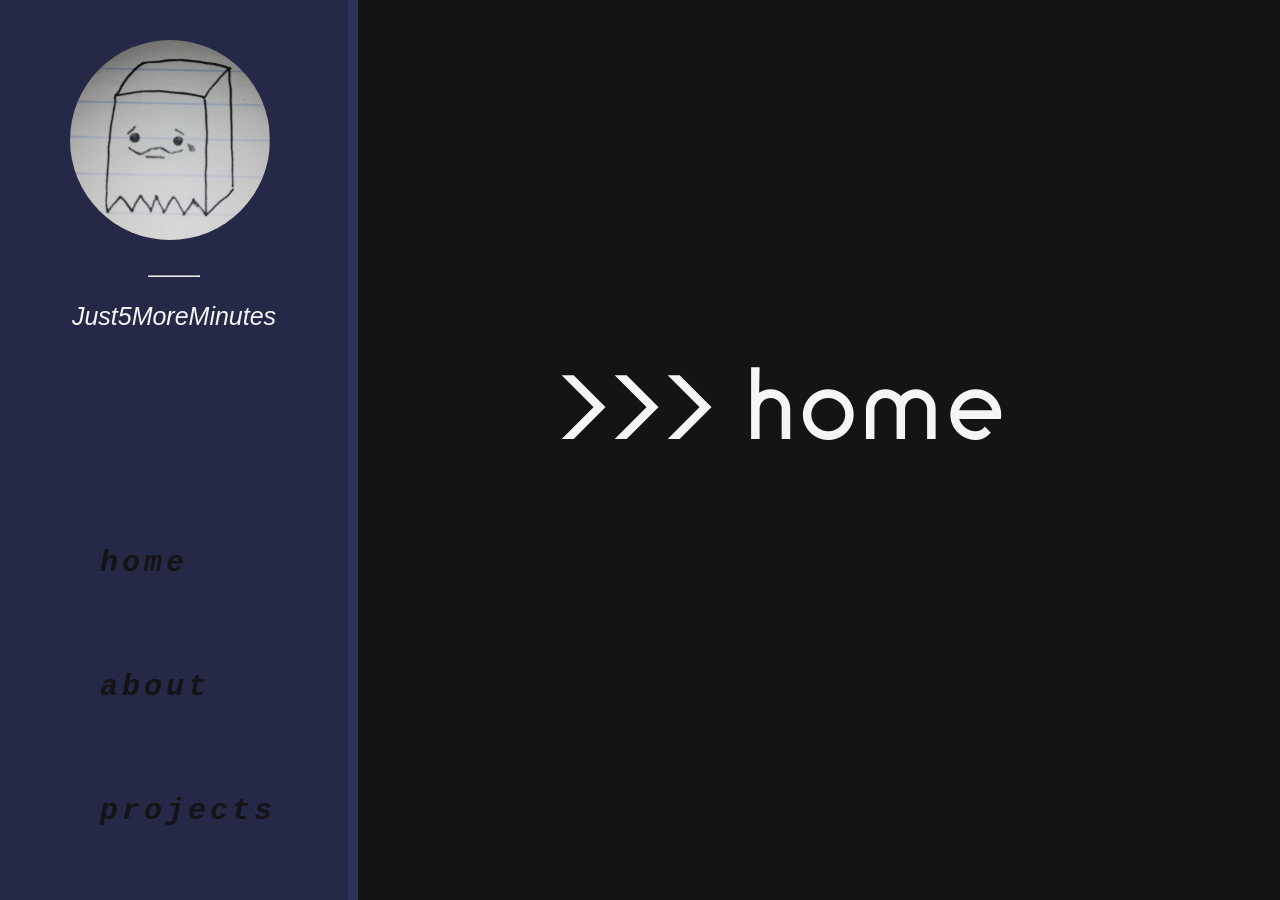
==== index.html @ b79d940b "structure changes" ====
<!DOCTYPE html>

<html>

    <head>
        <title>HOME | Just5MoreMinutes</title>
        <meta charset="UTF-16">
        <meta name="viewport" content="width=device-width, initial-scale=1">
        <link rel="stylesheet" type="text/css" href="../style/index.css">

        <script src="../js/jquery-3.6.0.min.js"></script>
        <script src="../js/main.js"></script>
    </head>

    <body onload="write_and_fade()">
        <style>
            @keyframes fadein {
                from { opacity: 0; }
                to   { opacity: 1; }
            }
        </style>
        <div class="head">
            <a href="../view/index.html"><p style="text-align:center"><img class="pfp" src="../images/pfp.PNG" alt="pfp" width="200px" height="200px" /></p></a>
            <hr class="hr-mini">
            <p id="my-name"><i>Just5MoreMinutes</i></p>
            <ul class="nav">
                <li><a href="../view/index.html"><span class="hidden">~ </span>home</a></li>
                <li><a href="../view/about.html"><span class="hidden">~ </span>about</a></li>
                <li><a href="../view/projects.html"><span class="hidden">~ </span>projects</a></li>
                <li><a href="../view/contact.html"><span class="hidden">~ </span>contact</a></li>
                <li><a href="../view/socials.html"><span class="hidden">~ </span>socials</a></li>
            </ul>
        </div>
        <h1 class="home-header" id="header"></h1>
        <div class="main-content" id="0">
            <hr class="hr-medium" style="color: #2f3258;">
            <p class="info0" id="wait-for-load">Lorem ipsum dolor sit amet, consectetur adipiscing elit, sed do eiusmod tempor incididunt ut labore et dolore magna aliqua.<br>Felis eget velit aliquet sagittis id.<br>Pellentesque pulvinar pellentesque habitant morbi. Leo vel fringilla est ullamcorper eget nulla facilisi etiam dignissim.<br>Lacinia at quis risus sed vulputate odio ut enim.</p>
            <hr class="hr-medium" style="color: #2f3258;"><br><br>
            <h2 class="latest-header" id="output" style="text-align: center;"><span class="hidden" style="color:#2f3258">>&nbsp;</span></h2>
            <p>Here you can find all the important news!</p>
        </div>
        <footer><span id="copy">&copy; Just5MoreMinutes 2022</span></footer>
    </body>

</html>
---- style/index.css ----
html, body {
    margin: 0;
    height: 100%;
}
body {
    background-color: rgb(20, 20, 20);
    height: 100%;
}
p {
    color: whitesmoke;
    text-align: center;
    /* font-family: Arial, Helvetica, sans-serif; */
    font-family:'Segoe UI', Tahoma, Geneva, Verdana, sans-serif;
    font-size: 25px;
}
h1, h2, h3 {
    color: whitesmoke;
    font-family: main-font;
    letter-spacing: 9px;
}
h1 {
    font-size: 90px;
}
h2 {
    font-size: 60px;
}
h3 {
    font-size: 30px;
    font-family:'Gill Sans', 'Gill Sans MT', Calibri, 'Trebuchet MS', sans-serif;
    letter-spacing: normal;
    text-align: center;
}
footer {
    bottom: 0;
    display: flex;
    position: absolute;
}
button {
    text-align: center;
    font-size: 25px;
    pointer-events: all;
}
::selection {
    background: #121a3fbd;
}
/* general reusable classes */

.hr-mini {
    max-width: 50px;
    margin-top: 0;margin-bottom: 0;
}
.hr-medium {
    max-width: 100px;
    margin-top: 0;margin-bottom: 0;
}
.vertical-relevant-box {
    /* rotate: 90deg; */
    margin: 15px;
}
.vertical {
    rotate: 90deg;
    color: #2f3258;
    width: 100px;
}

/* side nav */

.head {
    position: fixed;
    top: 0px;
    padding-top: 250px;
    width: 348px;
    height: 100vh;
    background-color:#252846;
    border-right: 10px solid #2f3258;
    border-bottom: 10px solid #2f3258;
    border-bottom-left-radius: 0%;
    border-bottom-right-radius: 5px;
    z-index: 1;
}
.nav {
    list-style: none;
    font-size: 30px;
    font-family: 'Courier New', Courier, monospace;
    text-decoration: none;
    float: left;
    padding-left: 90px;
    font-weight: bold;
    font-style: italic;
    margin-top: 100px;
    justify-content: center;
}
.nav li {
    margin-top: 90px;
}
.nav li a {
    list-style: none;
    text-decoration: none;
    color: rgb(20, 20, 20);
    letter-spacing: 4px;
    padding: 10px;
}
.nav li a:hover { color: rgb(77, 77, 77); }
.nav li:hover { transform: translateX(4px); }
.hidden { display: none; }
.nav li:hover .hidden { display: inline-block; }

.pfp {
    max-width: 200px;max-width: 200px;
    border-radius: 100px;
    margin-left: 70px;
    display: flex; position: absolute;
    top: 40px;
}
#my-name {
    padding: 0;
    /* font-family:'Gill Sans', 'Gill Sans MT', Calibri, 'Trebuchet MS', sans-serif; */
    font-family: 'Trebuchet MS', 'Lucida Sans Unicode', 'Lucida Grande', 'Lucida Sans', Arial, sans-serif;
}
#copy { 
    float: left;
    font-family: 'Courier New', Courier, monospace;
    font-size: 15px;
    margin-left: 50px;
}

/* main content */

.main-content {
    height: fit-content;
    margin: 0;
    padding: 0;
    z-index: 2;
    width: fit-content;
}

/* home */
/* .latest-header::after {
    content: '';
    position: relative;
    bottom: 0;
    left: 0;
    width: 100%;
    height: 0.1em;
    background-color: hotpink;
    opacity: 1;
    transition: opacity 300ms, transform 300ms;
    display: block;
}
.latest-header { overflow: hidden; display: block;}
.latest-header::after { transform: translate3d(-100%, 0, 0); }
.latest-header:hover::after,.latest-header:focus::after { transform: translate3d(0, 0, 0); } */
.latest-header:hover .hidden { display: inline-block; 
pointer-events: all; z-index: 34; }

.cards-wrapper {
    display: grid;
    grid-template-columns: auto auto auto;
    padding-right: 5px;
    border: 2px solid grey;border-radius: 5px;
}
.card {
    max-width: 500px;
}
.take-me-there {
    background: none; border: none;
    color: azure;
    cursor: pointer;
}
.take-me-there:hover span {
    display: none;
}
.take-me-there:hover::before {
    content: "Go!";
}
/* @-syntax */

@font-face {
    font-family: main-font;
    src: url(../fonts/Timeburner-xJB8.ttf);
}
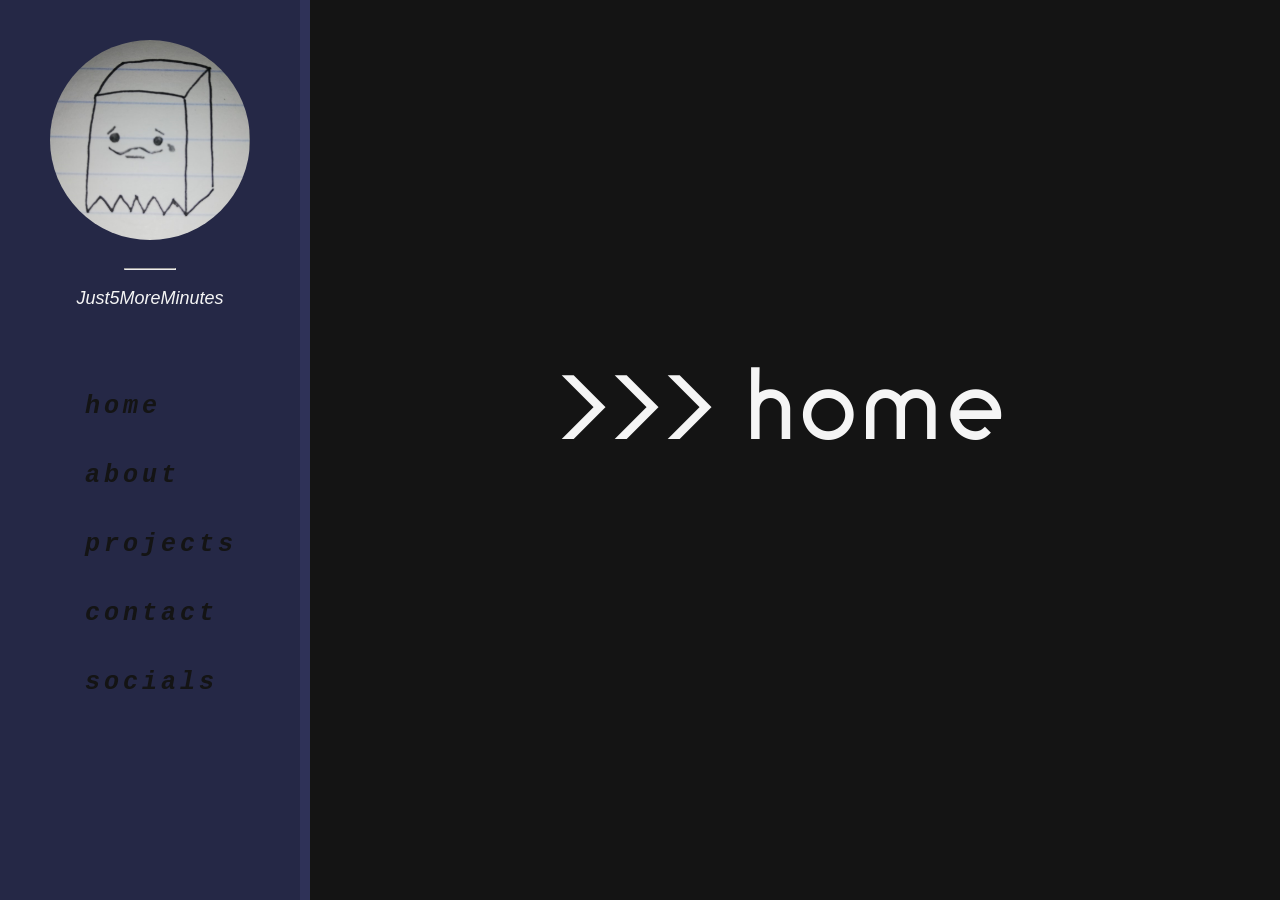
==== commit cda2ce8b: "dynamic" ====
--- a/index.html
+++ b/index.html
@@ -6,10 +6,11 @@
         <title>HOME | Just5MoreMinutes</title>
         <meta charset="UTF-16">
         <meta name="viewport" content="width=device-width, initial-scale=1">
-        <link rel="stylesheet" type="text/css" href="../style/index.css">
+        <link rel="stylesheet" type="text/css" href="style/index.css">
+        <link rel="stylesheet" type="text/css" href="style/dynamic.css">
 
-        <script src="../js/jquery-3.6.0.min.js"></script>
-        <script src="../js/main.js"></script>
+        <script src="js/jquery-3.6.0.min.js"></script>
+        <script src="js/main.js"></script>
     </head>
 
     <body onload="write_and_fade()">
@@ -19,16 +20,17 @@
                 to   { opacity: 1; }
             }
         </style>
+        <p class="fuck-mobile">i dont like mobile :)<br><br><br><br><br><sup>its wip though :)</sup></p>
         <div class="head">
-            <a href="../view/index.html"><p style="text-align:center"><img class="pfp" src="../images/pfp.PNG" alt="pfp" width="200px" height="200px" /></p></a>
+            <a href="index.html"><p style="text-align:center"><img class="pfp" src="images/pfp.PNG" alt="pfp" width="200px" height="200px" /></p></a>
             <hr class="hr-mini">
             <p id="my-name"><i>Just5MoreMinutes</i></p>
             <ul class="nav">
-                <li><a href="../view/index.html"><span class="hidden">~ </span>home</a></li>
-                <li><a href="../view/about.html"><span class="hidden">~ </span>about</a></li>
-                <li><a href="../view/projects.html"><span class="hidden">~ </span>projects</a></li>
-                <li><a href="../view/contact.html"><span class="hidden">~ </span>contact</a></li>
-                <li><a href="../view/socials.html"><span class="hidden">~ </span>socials</a></li>
+                <li><a href="index.html"><span class="hidden">~ </span>home</a></li>
+                <li><a href="view/about.html"><span class="hidden">~ </span>about</a></li>
+                <li><a href="view/projects.html"><span class="hidden">~ </span>projects</a></li>
+                <li><a href="view/contact.html"><span class="hidden">~ </span>contact</a></li>
+                <li><a href="view/socials.html"><span class="hidden">~ </span>socials</a></li>
             </ul>
         </div>
         <h1 class="home-header" id="header"></h1>
--- a/style/index.css
+++ b/style/index.css
@@ -133,6 +133,7 @@
     z-index: 2;
     width: fit-content;
 }
+.fuck-mobile {display: none;}
 
 /* home */
 /* .latest-header::after {
--- a/style/dynamic.css
+++ b/style/dynamic.css
@@ -0,0 +1,14 @@
+/* dynamic resizing */
+@media (max-width: 1100px) {
+    div,span,h1,h2,h3,h4,h5,h6,p:not(.fuck-mobile),hr,ul,li,a,footer {display: none;}
+    .fuck-mobile{display: block;}
+}
+
+@media (max-width: 1300px),(max-height: 1000px){
+    p{font-size: 18px;}
+    .info0{left: 5%;}
+    .head{width: 300px;}
+    .nav {font-size: 25px;margin-top: 25px;padding-left: 75px;}
+    .nav li{margin-top: 40px;}
+    .pfp{margin-left: 50px;}
+}
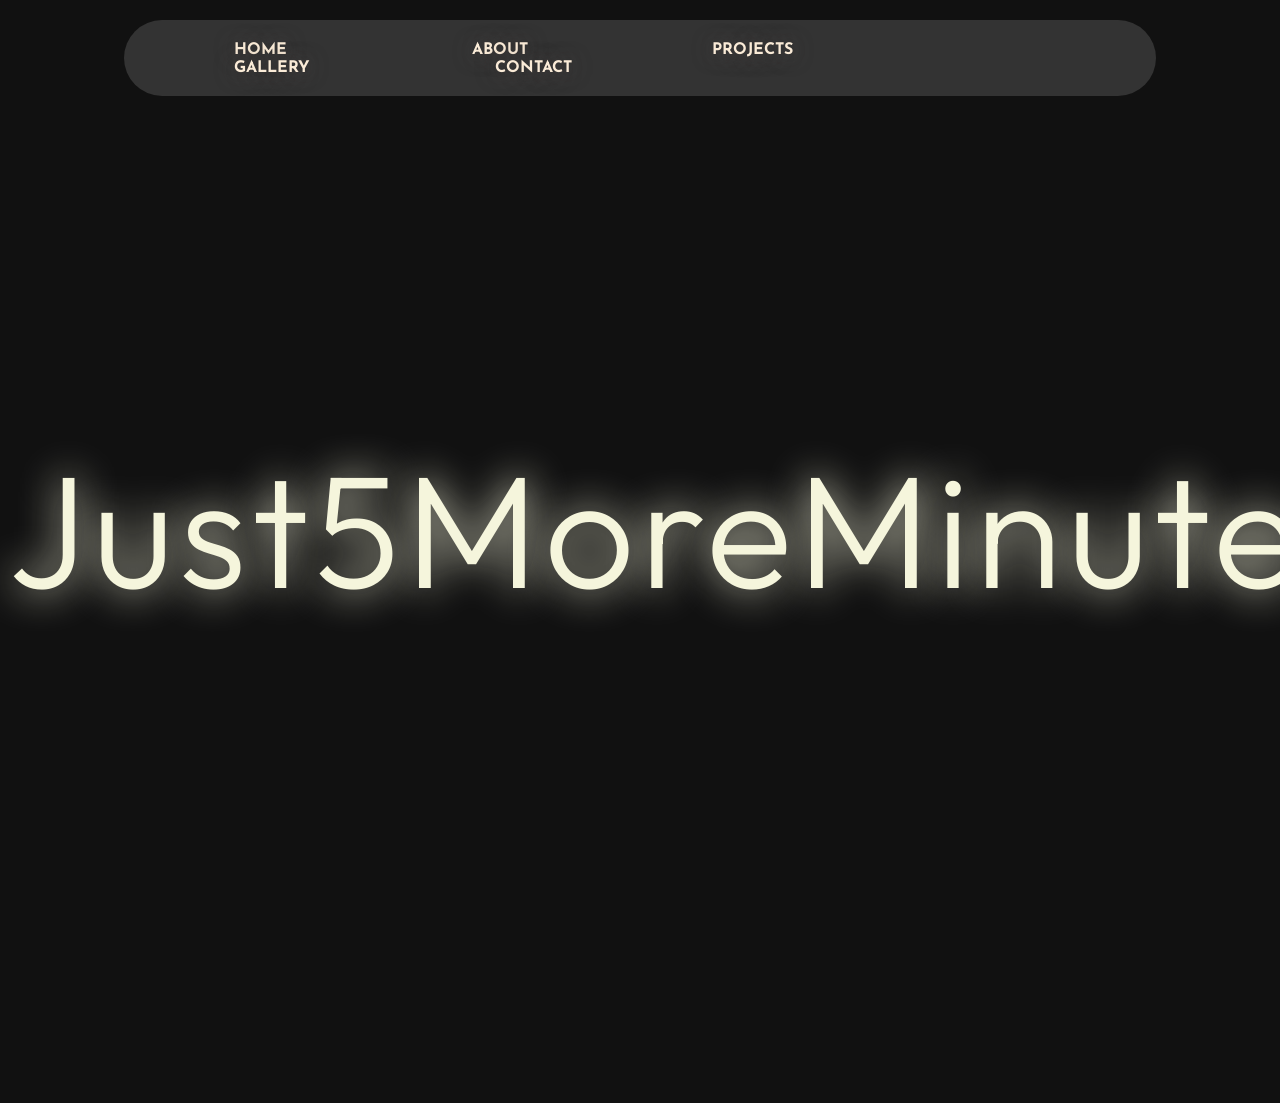
==== commit 2b3b9a4d: "rework" ====
--- a/index.html
+++ b/index.html
@@ -1,47 +1,36 @@
-<!DOCTYPE html>
+<!DOCTYPE html> 
 
-<html>
+    <html lang="en">
 
-    <head>
-        <title>HOME | Just5MoreMinutes</title>
-        <meta charset="UTF-16">
-        <meta name="viewport" content="width=device-width, initial-scale=1">
-        <link rel="stylesheet" type="text/css" href="style/index.css">
-        <link rel="stylesheet" type="text/css" href="style/dynamic.css">
+        <head>
+            <meta charset="UTF-8">
+            <meta http-equiv="X-UA-Compatible" content="IE=edge">
+            <meta name="viewport" content="width=device-width, initial-scale=1.0">
 
-        <script src="js/jquery-3.6.0.min.js"></script>
-        <script src="js/main.js"></script>
-    </head>
+            <link rel="stylesheet" type="text/css" href="styles/all.css">
 
-    <body onload="write_and_fade()">
-        <style>
-            @keyframes fadein {
-                from { opacity: 0; }
-                to   { opacity: 1; }
-            }
-        </style>
-        <p class="fuck-mobile">i dont like mobile :)<br><br><br><br><br><sup>its wip though :)</sup></p>
-        <div class="head">
-            <a href="index.html"><p style="text-align:center"><img class="pfp" src="images/pfp.PNG" alt="pfp" width="200px" height="200px" /></p></a>
-            <hr class="hr-mini">
-            <p id="my-name"><i>Just5MoreMinutes</i></p>
-            <ul class="nav">
-                <li><a href="index.html"><span class="hidden">~ </span>home</a></li>
-                <li><a href="view/about.html"><span class="hidden">~ </span>about</a></li>
-                <li><a href="view/projects.html"><span class="hidden">~ </span>projects</a></li>
-                <li><a href="view/contact.html"><span class="hidden">~ </span>contact</a></li>
-                <li><a href="view/socials.html"><span class="hidden">~ </span>socials</a></li>
-            </ul>
-        </div>
-        <h1 class="home-header" id="header"></h1>
-        <div class="main-content" id="0">
-            <hr class="hr-medium" style="color: #2f3258;">
-            <p class="info0" id="wait-for-load">Lorem ipsum dolor sit amet, consectetur adipiscing elit, sed do eiusmod tempor incididunt ut labore et dolore magna aliqua.<br>Felis eget velit aliquet sagittis id.<br>Pellentesque pulvinar pellentesque habitant morbi. Leo vel fringilla est ullamcorper eget nulla facilisi etiam dignissim.<br>Lacinia at quis risus sed vulputate odio ut enim.</p>
-            <hr class="hr-medium" style="color: #2f3258;"><br><br>
-            <h2 class="latest-header" id="output" style="text-align: center;"><span class="hidden" style="color:#2f3258">>&nbsp;</span></h2>
-            <p>Here you can find all the important news!</p>
-        </div>
-        <footer><span id="copy">&copy; Just5MoreMinutes 2022</span></footer>
-    </body>
+            <script type="text/javascript" src="js/jquery-3.6.0.min.js"></script>
 
-</html>+            <title>HOME</title>
+        </head>
+
+        <body>
+            
+            <div class="nav-head">
+                <ul class="nav-bar">
+                    <li class="nav-element"><a href="#" title="HOME">HOME</a></li>
+                    <li class="nav-element"><a href="#" title="ABOUT">ABOUT</a></li>
+                    <li class="nav-element"><a href="#" title="PROJECTS">PROJECTS</a></li>
+                    <li class="nav-element"><a href="#" title="GALLERY">GALLERY</a></li>
+                    <li class="nav-element"><a href="#" title="CONTACT">CONTACT</a></li>
+                </ul>
+            </div>
+
+            <div class="main">
+                <h1 class="name txt-c" id="random_col" onmouseover="setColor()">Just5MoreMinutes</h1>
+                <script type="text/javascript" src="js/random_color.js"></script>
+            </div>
+
+        </body>
+
+    </html>
--- a/styles/all.css
+++ b/styles/all.css
@@ -0,0 +1,125 @@
+/*
+ 
+*/
+:root { 
+    --new_color: beige; 
+    --new_radius: 40px;
+    --new_scale: 1;
+}
+::selection { background-color: rgb(179, 175, 171); }
+/* ------------------ */
+/* GENERAL            */
+/* ------------------ */
+html, body {
+    /* margin: 0; */
+    height: 100%;
+    font-family: Arial, Helvetica, sans-serif; /* temporary */
+    background-color: rgb(17, 17, 17);
+    font-size: 16px;
+}
+
+h1 { font-size: 2.5em; font-weight: 300; }
+h2 { font-size: 2.0em; font-weight: 300; }
+h3 { font-size: 1.5em; font-weight: 300; }
+h4 { font-size: 1.2em; font-weight: 300; }
+h5 { font-size: 1.0em; font-weight: 300; }
+h6 { font-size: 0.5em; font-weight: 300; }
+
+p { word-break: break-all; color: aliceblue; }
+h1,h2,h3,h4,h5,h6 { color: beige; }
+
+a { color: rgb(197, 178, 153); text-decoration: none; cursor: pointer; }
+
+/* ------------------ */
+/* CLASSES            */
+/* ------------------ */
+
+/* navigation */
+.nav-head {
+    display: flex;
+    justify-content: center;
+    position: sticky;
+
+    width: 80%;
+
+    margin-top: 20px;
+    margin-right: auto;
+    margin-left: auto;
+
+    padding: 10px;
+
+    background-color: #333;
+    border-radius: 100px;
+    border: 0px solid transparent;
+}
+
+    .nav-bar {
+        list-style: none;
+        padding: 10px;
+        margin: auto;
+        width: auto;
+    }
+
+        .nav-element {
+            display: inline-flex;
+            list-style: none;
+            text-decoration: none;
+
+            padding-left: 5.625rem;
+            padding-right: 5.625rem;
+        }
+
+            .nav-element a {
+                display: block;
+                text-decoration: none;
+                color: antiquewhite;
+                font-weight: bolder;
+                font-family: navfont;
+                text-shadow: 0px 2px 20px rgb(77, 73, 73);
+                transition: .3s;
+            }
+
+            .nav-element a:hover {
+                transform: scale(1.5);
+                color: rgb(210, 200, 185) !important;
+                text-shadow: 0px 0px 30px rgb(176, 167, 167, 0.5) !important;
+            }
+
+/* ------------------------- */
+/* ----- main content ----- */
+.main { height: 100%; }
+    .name { 
+        color: var(--new_color) !important;
+        text-shadow: 0px 0px var(--new_radius) var(--new_color);
+        scale: var(--new_scale);
+        font-size: 10rem;
+        font-family: txt;
+        letter-spacing: 5px;
+
+        width: fit-content;
+
+        margin-right: auto; margin-left: auto;
+        transition: 2s;
+
+        top: 25%;
+        position: relative;
+    }
+
+
+
+/* ------------------ */
+/* UTILITY            */
+/* ------------------ */
+.txt-c { text-align: center !important; }
+.txt-l { text-align: left !important; }
+.txt-r { text-align: right !important; }
+
+
+@font-face {
+    font-family: navfont;
+    src: url("../fonts/JosefinSans-VariableFont_wght.ttf");
+}
+@font-face {
+    font-family: txt;
+    src: url("../fonts/Outfit-VariableFont_wght.ttf");
+}
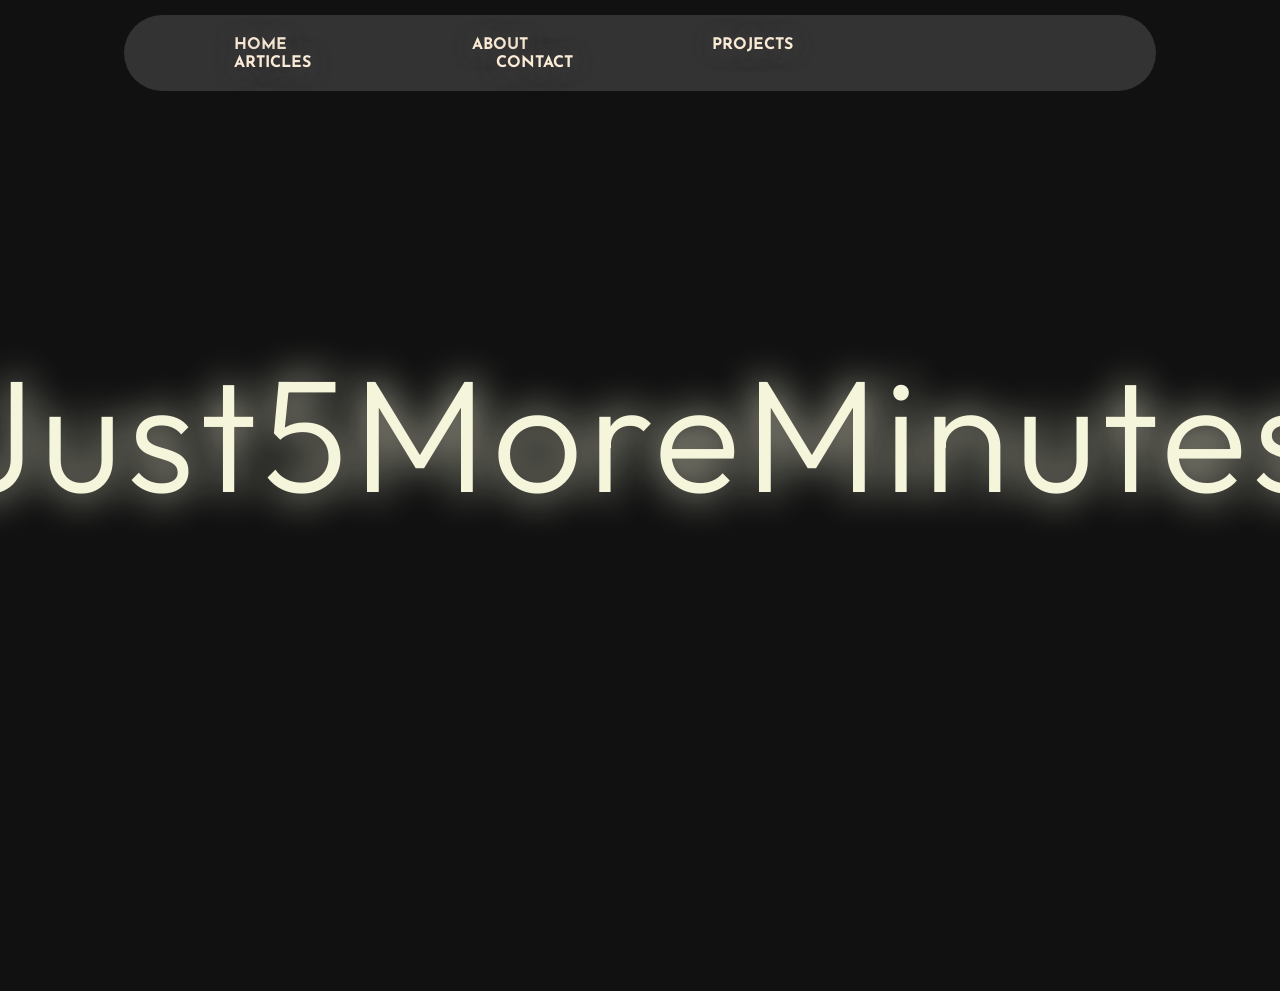
==== commit a7b9b661: "add // landing page improvements" ====
--- a/index.html
+++ b/index.html
@@ -21,13 +21,14 @@
                     <li class="nav-element"><a href="#" title="HOME">HOME</a></li>
                     <li class="nav-element"><a href="#" title="ABOUT">ABOUT</a></li>
                     <li class="nav-element"><a href="#" title="PROJECTS">PROJECTS</a></li>
-                    <li class="nav-element"><a href="#" title="GALLERY">GALLERY</a></li>
+                    <li class="nav-element"><a href="#" title="GALLERY">ARTICLES</a></li>
                     <li class="nav-element"><a href="#" title="CONTACT">CONTACT</a></li>
                 </ul>
             </div>
 
             <div class="main">
                 <h1 class="name txt-c" id="random_col" onmouseover="setColor()">Just5MoreMinutes</h1>
+                <p class="info-line txt-c" id="show_on_hover">developer & writer</p>
                 <script type="text/javascript" src="js/random_color.js"></script>
             </div>
 
--- a/styles/all.css
+++ b/styles/all.css
@@ -5,6 +5,9 @@
     --new_color: beige; 
     --new_radius: 40px;
     --new_scale: 1;
+    --new_letter_space: 5px;
+    --opacity: 1;
+    --display: 0;
 }
 ::selection { background-color: rgb(179, 175, 171); }
 /* ------------------ */
@@ -39,10 +42,11 @@
     display: flex;
     justify-content: center;
     position: sticky;
+    top: 15px;
 
     width: 80%;
 
-    margin-top: 20px;
+    margin-top: 15px;
     margin-right: auto;
     margin-left: auto;
 
@@ -87,24 +91,55 @@
 
 /* ------------------------- */
 /* ----- main content ----- */
-.main { height: 100%; }
+.main { 
+    height: 100%; 
+    display: flex; 
+    flex-flow: column nowrap;
+    justify-content: center;
+    align-items: center;
+}
     .name { 
         color: var(--new_color) !important;
-        text-shadow: 0px 0px var(--new_radius) var(--new_color);
-        scale: var(--new_scale);
+        text-shadow: 0px 0px var(--new_radius) var(--new_color) !important;
+        transform: scale(var(--new_scale));
         font-size: 10rem;
         font-family: txt;
-        letter-spacing: 5px;
+        letter-spacing: var(--new_letter_space);
+        opacity: var(--opacity);
 
         width: fit-content;
+        height: fit-content;
 
         margin-right: auto; margin-left: auto;
         transition: 2s;
 
         top: 25%;
-        position: relative;
+        position: fixed;
     }
 
+    .info-line {
+        font-size: 30px;
+        font-family: txt;
+
+        position: fixed;
+        top: 42%;
+
+        opacity: var(--display);
+
+        transition: 2s ease;
+    }
+
+    .down-arrow {
+        display: flex;
+        margin-right: auto;
+        margin-left: auto;
+
+        position: relative;
+        top: 0.45rem;
+
+        animation: arrow_bounce 2s infinite;
+        animation-timing-function: linear;
+    }
 
 
 /* ------------------ */
@@ -115,6 +150,45 @@
 .txt-r { text-align: right !important; }
 
 
+
+
+
+@keyframes arrow_bounce {
+    0% {
+        margin-top: 0px;
+        transition: all;
+    }
+    20% {
+        margin-top: -5px;
+        transition: all;
+    }
+    40% {
+        margin-top: -15px;
+        transition: all;
+    }
+    60% {
+        margin-top: -20px;
+        transition: all;
+    }
+    80% {
+        margin-top: -25px;
+        transition: all;
+    }
+    100% {
+        margin-top: 3px;
+        transition: all;
+    }
+}
+
+@keyframes opacity-change {
+    from {
+        opacity: 0;
+    }
+    to {
+        opacity: 1;
+    }
+}
+
 @font-face {
     font-family: navfont;
     src: url("../fonts/JosefinSans-VariableFont_wght.ttf");
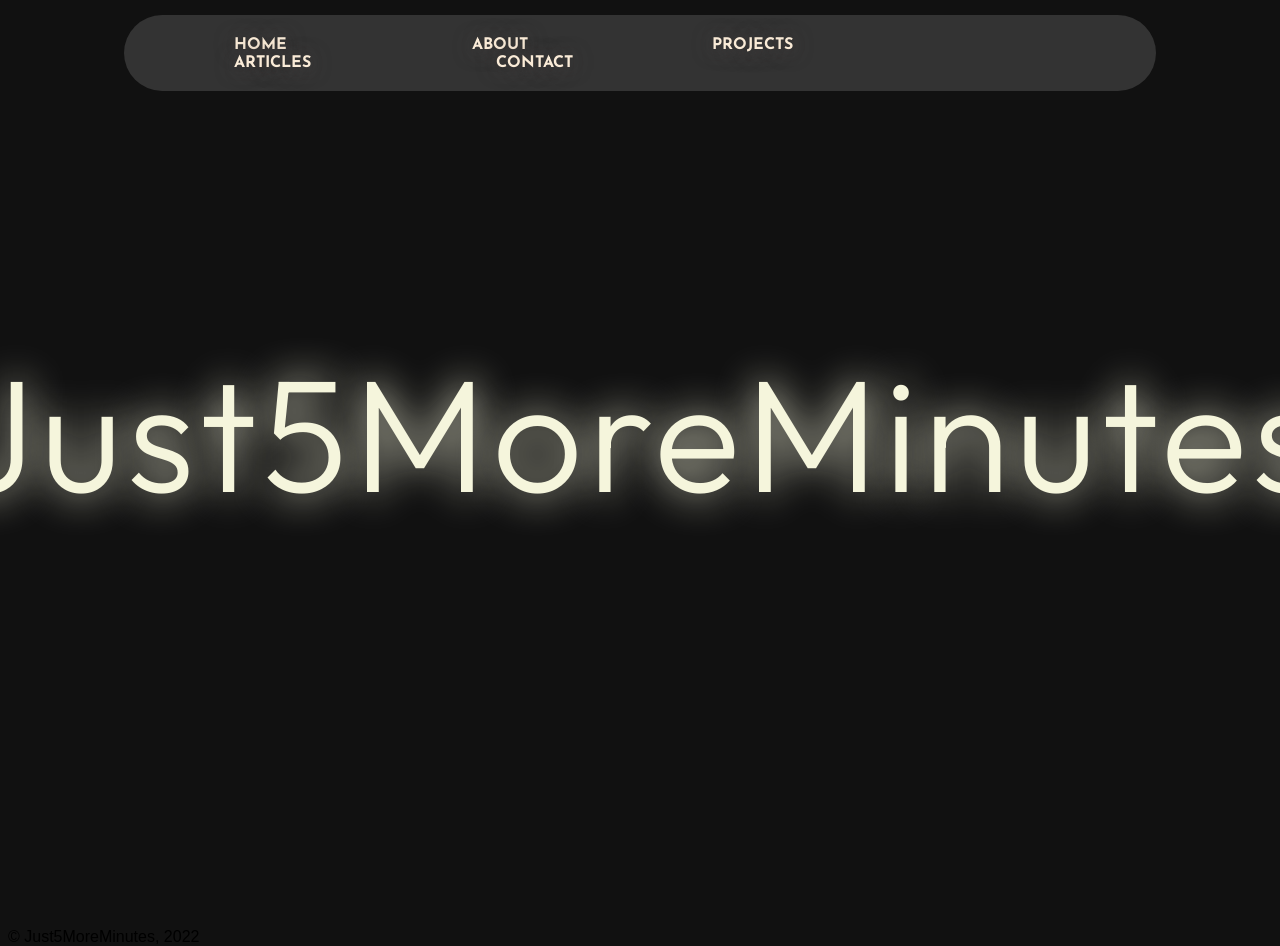
==== commit ef03a0e6: "hot fix // forgot a / in css linking" ====
--- a/index.html
+++ b/index.html
@@ -7,7 +7,7 @@
             <meta http-equiv="X-UA-Compatible" content="IE=edge">
             <meta name="viewport" content="width=device-width, initial-scale=1.0">
 
-            <link rel="stylesheet" type="text/css" href="styles/all.css">
+            <link rel="stylesheet" type="text/css" href="/styles/all.css">
 
             <script type="text/javascript" src="js/jquery-3.6.0.min.js"></script>
 
@@ -32,6 +32,10 @@
                 <script type="text/javascript" src="js/random_color.js"></script>
             </div>
 
+            <footer>
+                <span class="txt-c">&copy; Just5MoreMinutes, 2022</span>
+            </footer>
+
         </body>
 
     </html>
--- a/styles/all.css
+++ b/styles/all.css
@@ -92,7 +92,7 @@
 /* ------------------------- */
 /* ----- main content ----- */
 .main { 
-    height: 100%; 
+    height: 93%; 
     display: flex; 
     flex-flow: column nowrap;
     justify-content: center;
@@ -118,11 +118,11 @@
     }
 
     .info-line {
-        font-size: 30px;
+        font-size: 40px;
         font-family: txt;
 
         position: fixed;
-        top: 42%;
+        top: 40%;
 
         opacity: var(--display);
 
@@ -191,9 +191,9 @@
 
 @font-face {
     font-family: navfont;
-    src: url("../fonts/JosefinSans-VariableFont_wght.ttf");
+    src: url("../fonts/JosefinSans-VariableFont_wght.ttf") format('truetype');
 }
 @font-face {
     font-family: txt;
-    src: url("../fonts/Outfit-VariableFont_wght.ttf");
+    src: url("../fonts/Outfit-VariableFont_wght.ttf") format('truetype');
 }
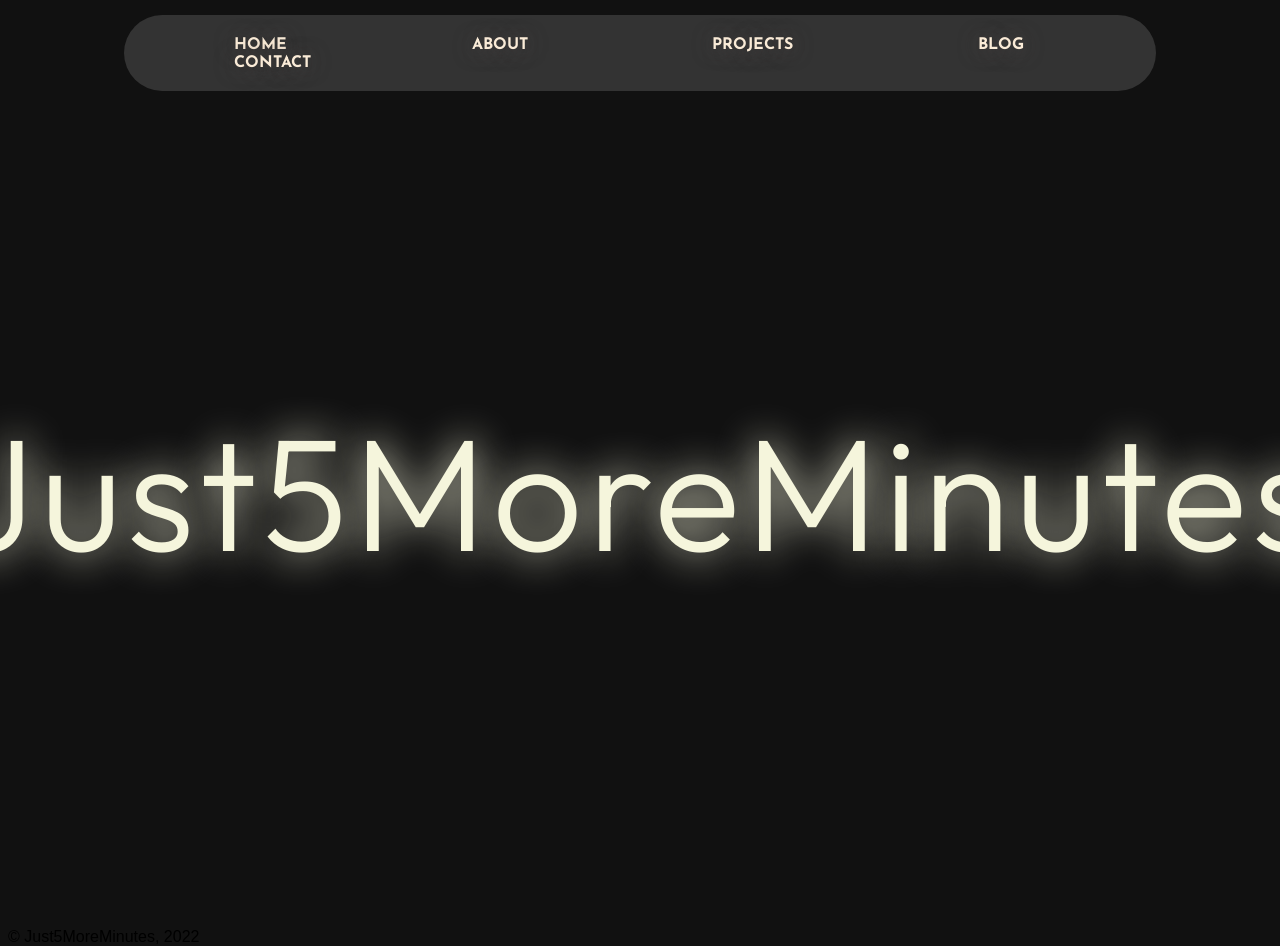
==== commit 9b85dbec: "ADD: fixed info-line" ====
--- a/index.html
+++ b/index.html
@@ -7,7 +7,7 @@
             <meta http-equiv="X-UA-Compatible" content="IE=edge">
             <meta name="viewport" content="width=device-width, initial-scale=1.0">
 
-            <link rel="stylesheet" type="text/css" href="/styles/all.css">
+            <link rel="stylesheet" type="text/css" href="styles/all.css">
 
             <script type="text/javascript" src="js/jquery-3.6.0.min.js"></script>
 
@@ -18,24 +18,28 @@
             
             <div class="nav-head">
                 <ul class="nav-bar">
-                    <li class="nav-element"><a href="#" title="HOME">HOME</a></li>
-                    <li class="nav-element"><a href="#" title="ABOUT">ABOUT</a></li>
-                    <li class="nav-element"><a href="#" title="PROJECTS">PROJECTS</a></li>
-                    <li class="nav-element"><a href="#" title="GALLERY">ARTICLES</a></li>
+                    <li class="nav-element"><a href="index.html" title="HOME">HOME</a></li>
+                    <li class="nav-element"><a href="./views/about.html" title="ABOUT">ABOUT</a></li>
+                    <li class="nav-element"><a href="#" title="PROJECTS" onclick="load_page('about')">PROJECTS</a></li>
+                    <li class="nav-element"><a href="#" title="GALLERY">BLOG</a></li>
                     <li class="nav-element"><a href="#" title="CONTACT">CONTACT</a></li>
                 </ul>
             </div>
 
             <div class="main">
-                <h1 class="name txt-c" id="random_col" onmouseover="setColor()">Just5MoreMinutes</h1>
-                <p class="info-line txt-c" id="show_on_hover">developer & writer</p>
-                <script type="text/javascript" src="js/random_color.js"></script>
+                <div class="header-wrapper">
+                    <h1 class="name txt-c" id="random_col" onmouseover="setColor()">Just5MoreMinutes</h1>
+                    <p class="info-line txt-c" id="show_on_hover">developer & writer</p>
+                    <script type="text/javascript" src="js/random_color.js"></script>
+                </div>
             </div>
 
             <footer>
                 <span class="txt-c">&copy; Just5MoreMinutes, 2022</span>
             </footer>
 
+            <script type="text/javascript" src="js/controller.js"></script>
+
         </body>
 
     </html>
--- a/styles/all.css
+++ b/styles/all.css
@@ -98,36 +98,34 @@
     justify-content: center;
     align-items: center;
 }
-    .name { 
-        color: var(--new_color) !important;
-        text-shadow: 0px 0px var(--new_radius) var(--new_color) !important;
-        transform: scale(var(--new_scale));
-        font-size: 10rem;
-        font-family: txt;
-        letter-spacing: var(--new_letter_space);
-        opacity: var(--opacity);
-
-        width: fit-content;
-        height: fit-content;
-
-        margin-right: auto; margin-left: auto;
-        transition: 2s;
-
-        top: 25%;
-        position: fixed;
-    }
-
-    .info-line {
-        font-size: 40px;
-        font-family: txt;
-
-        position: fixed;
-        top: 40%;
-
-        opacity: var(--display);
-
-        transition: 2s ease;
-    }
+    .header-wrapper {
+        margin-top: -9.375rem;
+    }
+        .name { 
+            color: var(--new_color) !important;
+            text-shadow: 0px 0px var(--new_radius) var(--new_color) !important;
+            transform: scale(var(--new_scale));
+            font-size: 10rem;
+            font-family: txt;
+            letter-spacing: var(--new_letter_space);
+            opacity: var(--opacity);
+
+            width: fit-content;
+            height: fit-content;
+
+            margin-right: auto; margin-left: auto;
+            transition: 2s;
+        }
+
+        .info-line {
+            font-size: 40px;
+            font-family: txt;
+
+            opacity: var(--display);
+
+            transition: 2s ease;
+            margin-top: -12.813rem;
+        }
 
     .down-arrow {
         display: flex;
@@ -141,6 +139,23 @@
         animation-timing-function: linear;
     }
 
+/* ---------------------- */
+/* ----- about page ----- */
+.about-header {
+    width: 100%;
+    height: auto;
+}
+    .about {
+        font-size: 8.5rem;
+    }
+
+    .about-hr {
+        display: block;
+    }
+
+.about-main {
+    width: 100%;
+}
 
 /* ------------------ */
 /* UTILITY            */
@@ -149,6 +164,15 @@
 .txt-l { text-align: left !important; }
 .txt-r { text-align: right !important; }
 
+.heading { font-family: txt; }
+
+.hr-s { max-width: 15%; }
+.hr-m { max-width: 30%; }
+.hr-l { max-width: 55%; }
+.hr-e { max-width: 75%; }
+.hr-f { max-width: 95%; }
+
+.hidden { display: none; }
 
 
 
@@ -186,6 +210,24 @@
     }
     to {
         opacity: 1;
+    }
+}
+
+@keyframes scale_about {
+    from {
+        font-size: 6.5rem;
+    }
+    to {
+        font-size: 8.5rem;
+    }
+}
+
+@keyframes about_hr {
+    from {
+        display: hidden !important;
+    }
+    to {
+        display: block;
     }
 }
 
